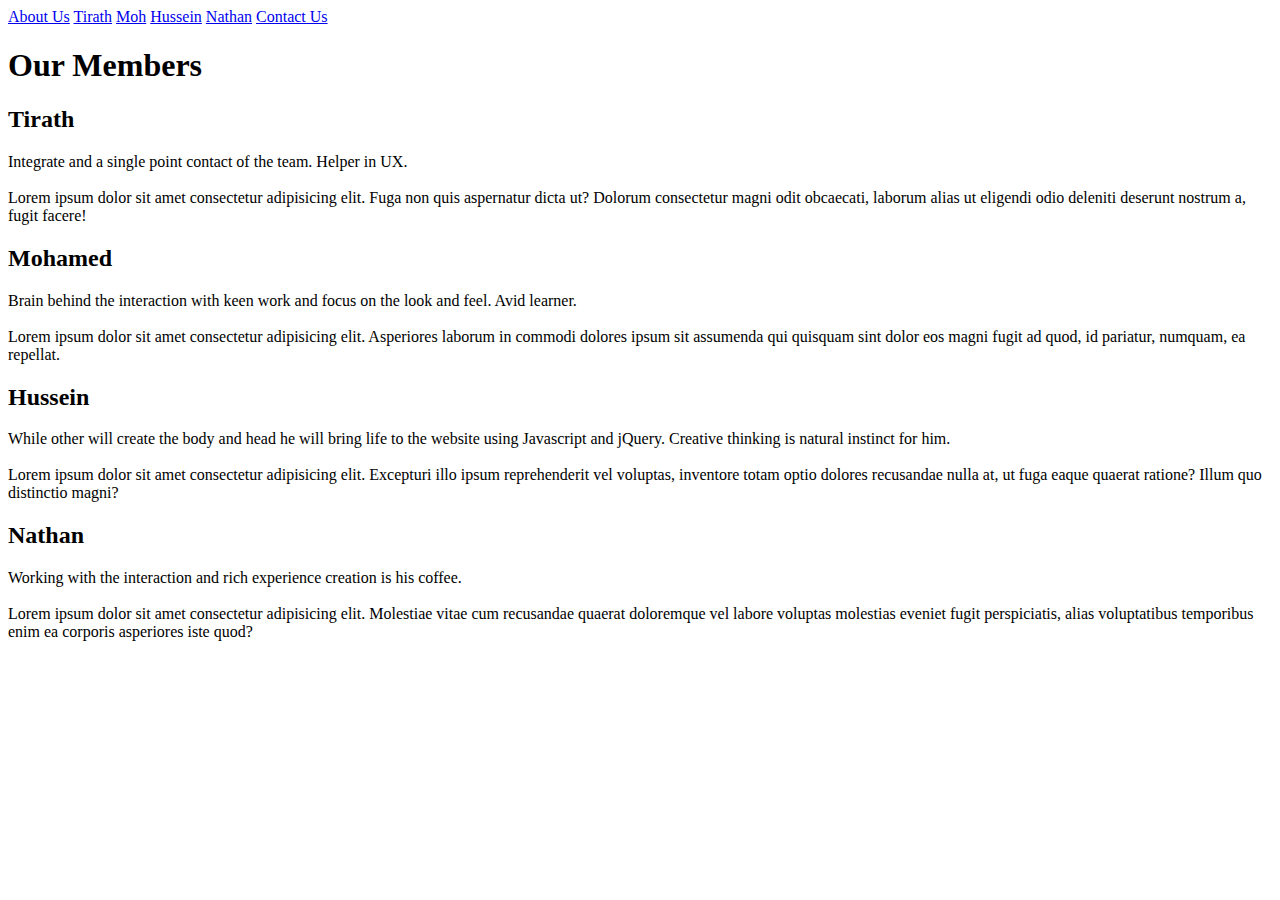
==== index.html @ 104face0 "Add files via upload" ====
<!DOCTYPE html>
<html lang="en">
<head>
    <meta charset="UTF-8">
    <meta name="viewport" content="width=device-width, initial-scale=1.0">
    <meta name="author" content="Nathan">
    <meta name="email" content="gene0037@algonquinlive.com">
    <meta name="author" content="Tirath">
    <meta name="email" content="mula0019@algonquinlive.com">
    <meta name="author" content="Mohamed">
    <meta name="email" content="temk0001@algonquinlive.com">
    <meta name="author" content="Hussein">
    <meta name="email" content="dawo0017@algonquinlive.com">
    <title>Document</title>
</head>
<body>
    <nav>
        <a href="aboutus.html">About Us</a>
        <a href="tirath.html">Tirath</a>
        <a href="moh.html">Moh</a>
        <a href="hussein.html">Hussein</a>
        <a href="nathan.html">Nathan</a>
        <a href="contact.html">Contact Us</a>
    </nav>
    <div>
        <h1>
            Our Members
        </h1>
        <h2>
            Tirath
        </h2>
        <p>
            Integrate and a single point contact of the team. Helper in UX. <br>
            <br>
            Lorem ipsum dolor sit amet consectetur adipisicing elit. Fuga non quis aspernatur dicta ut? Dolorum consectetur magni odit obcaecati, laborum alias ut eligendi odio deleniti deserunt nostrum a, fugit facere!<br>
        </p>
        <h2>
            Mohamed
        </h2>
        <p>
            Brain behind the interaction with keen work and focus on the look and feel. Avid learner. <br>
            <br>
            Lorem ipsum dolor sit amet consectetur adipisicing elit. Asperiores laborum in commodi dolores ipsum sit assumenda qui quisquam sint dolor eos magni fugit ad quod, id pariatur, numquam, ea repellat.<br>
        </p>
        <h2>
            Hussein
        </h2>
        <p>
            While other will create the body and head he will bring life to the website using Javascript and jQuery. Creative thinking is natural instinct for him.<br>
            <br>
            Lorem ipsum dolor sit amet consectetur adipisicing elit. Excepturi illo ipsum reprehenderit vel voluptas, inventore totam optio dolores recusandae nulla at, ut fuga eaque quaerat ratione? Illum quo distinctio magni?<br>
        </p>
        <h2>
            Nathan
        </h2>
        <p>
            Working with the interaction and rich experience creation is his coffee.<br>
            <br>
            Lorem ipsum dolor sit amet consectetur adipisicing elit. Molestiae vitae cum recusandae quaerat doloremque vel labore voluptas molestias eveniet fugit perspiciatis, alias voluptatibus temporibus enim ea corporis asperiores iste quod?<br>
        </p>
    </div>
</body>
</html>
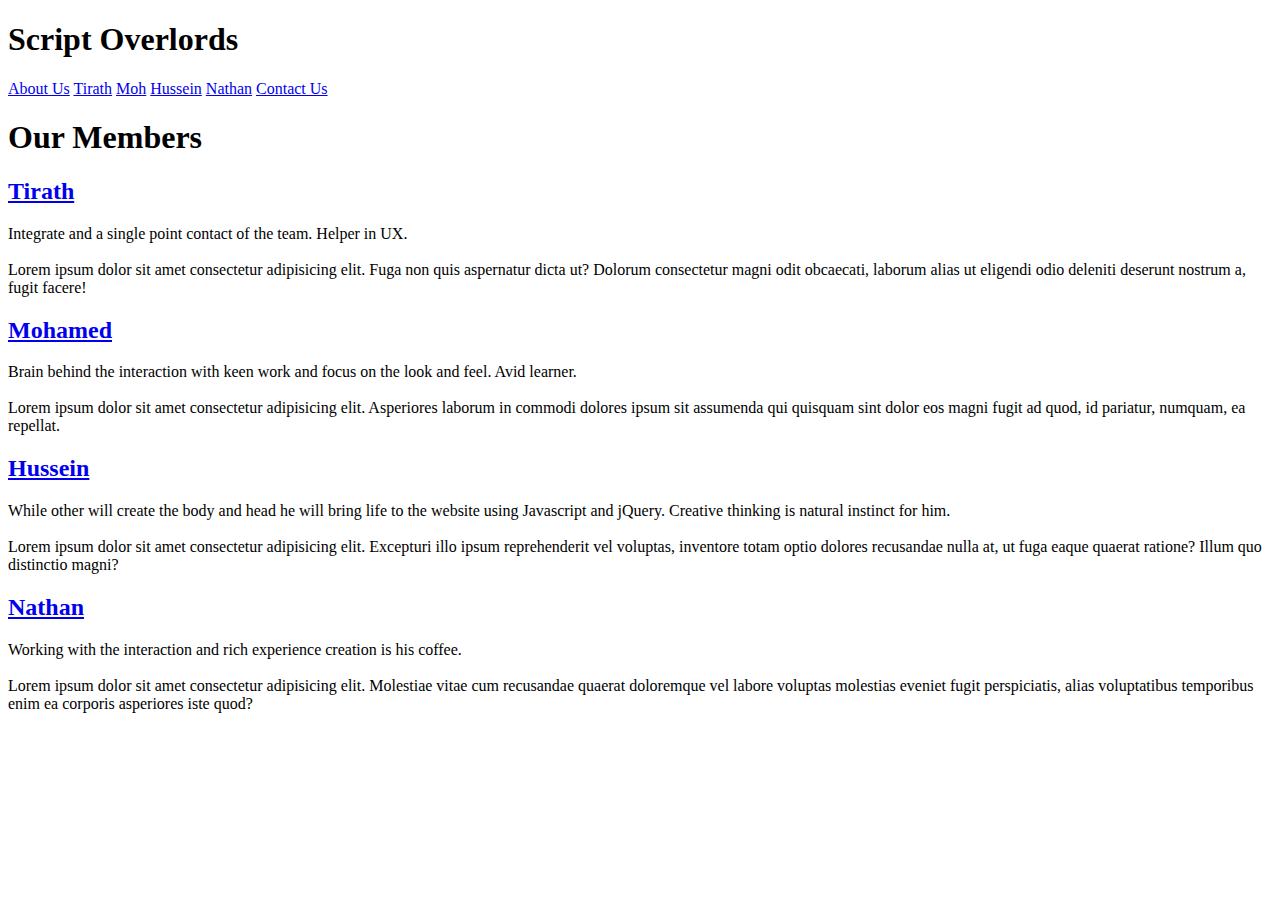
==== commit 49973ca0: "Add files via upload" ====
--- a/index.html
+++ b/index.html
@@ -14,6 +14,11 @@
     <title>Document</title>
 </head>
 <body>
+    <div>
+        <h1>
+            Script Overlords
+        </h1>
+    </div>
     <nav>
         <a href="aboutus.html">About Us</a>
         <a href="tirath.html">Tirath</a>
@@ -27,7 +32,7 @@
             Our Members
         </h1>
         <h2>
-            Tirath
+            <a href="tirath.html">Tirath</a>
         </h2>
         <p>
             Integrate and a single point contact of the team. Helper in UX. <br>
@@ -35,7 +40,7 @@
             Lorem ipsum dolor sit amet consectetur adipisicing elit. Fuga non quis aspernatur dicta ut? Dolorum consectetur magni odit obcaecati, laborum alias ut eligendi odio deleniti deserunt nostrum a, fugit facere!<br>
         </p>
         <h2>
-            Mohamed
+            <a href="moh.html">Mohamed</a>
         </h2>
         <p>
             Brain behind the interaction with keen work and focus on the look and feel. Avid learner. <br>
@@ -43,7 +48,7 @@
             Lorem ipsum dolor sit amet consectetur adipisicing elit. Asperiores laborum in commodi dolores ipsum sit assumenda qui quisquam sint dolor eos magni fugit ad quod, id pariatur, numquam, ea repellat.<br>
         </p>
         <h2>
-            Hussein
+            <a href="hussein.html">Hussein</a>
         </h2>
         <p>
             While other will create the body and head he will bring life to the website using Javascript and jQuery. Creative thinking is natural instinct for him.<br>
@@ -51,7 +56,7 @@
             Lorem ipsum dolor sit amet consectetur adipisicing elit. Excepturi illo ipsum reprehenderit vel voluptas, inventore totam optio dolores recusandae nulla at, ut fuga eaque quaerat ratione? Illum quo distinctio magni?<br>
         </p>
         <h2>
-            Nathan
+            <a href="nathan.html">Nathan</a>
         </h2>
         <p>
             Working with the interaction and rich experience creation is his coffee.<br>
@@ -59,5 +64,8 @@
             Lorem ipsum dolor sit amet consectetur adipisicing elit. Molestiae vitae cum recusandae quaerat doloremque vel labore voluptas molestias eveniet fugit perspiciatis, alias voluptatibus temporibus enim ea corporis asperiores iste quod?<br>
         </p>
     </div>
+    <footer>
+
+    </footer>
 </body>
 </html>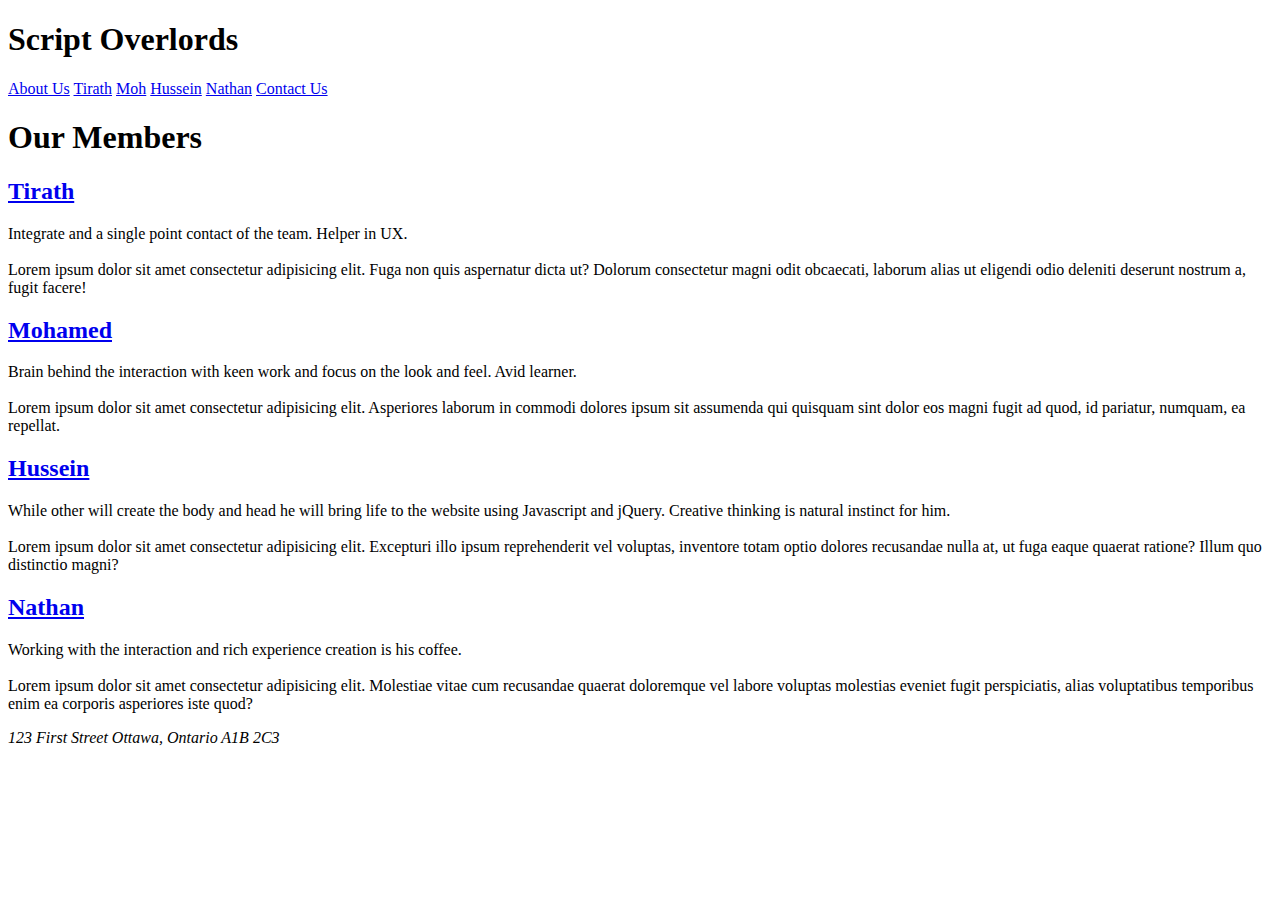
==== commit 1cdca82a: "Add files via upload" ====
--- a/index.html
+++ b/index.html
@@ -65,7 +65,11 @@
         </p>
     </div>
     <footer>
-
+        <address>
+            123 First Street
+            Ottawa, Ontario
+            A1B 2C3
+        </address>
     </footer>
 </body>
 </html>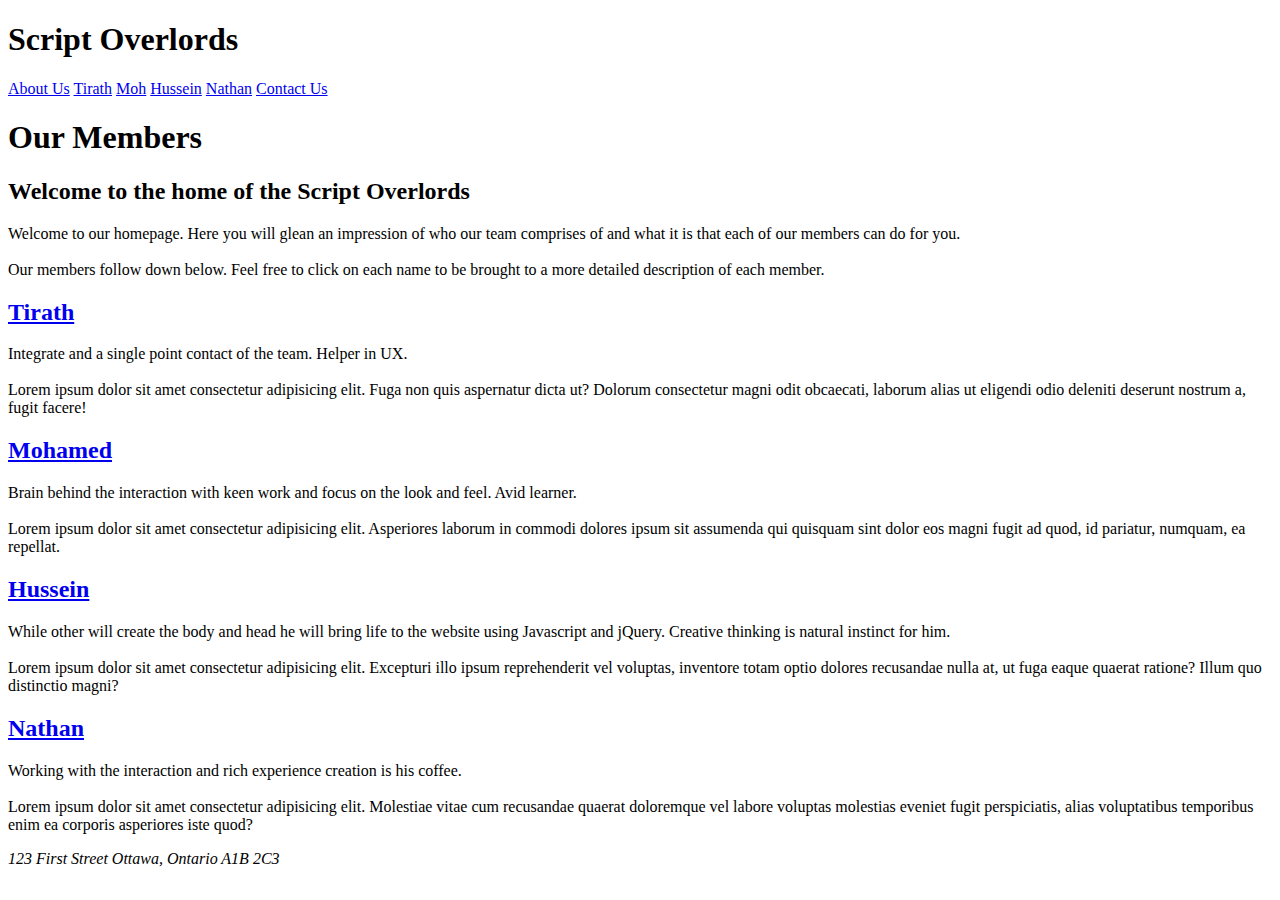
==== commit f6c2cc93: "Add files via upload" ====
--- a/index.html
+++ b/index.html
@@ -31,6 +31,14 @@
         <h1>
             Our Members
         </h1>
+        <h2>
+            Welcome to the home of the Script Overlords
+        </h2>
+        <p>
+            Welcome to our homepage. Here you will glean an impression of who our team comprises of and what it is that each of our members can do for you.<br>
+            <br>
+            Our members follow down below. Feel free to click on each name to be brought to a more detailed description of each member.
+        </p>
         <h2>
             <a href="tirath.html">Tirath</a>
         </h2>
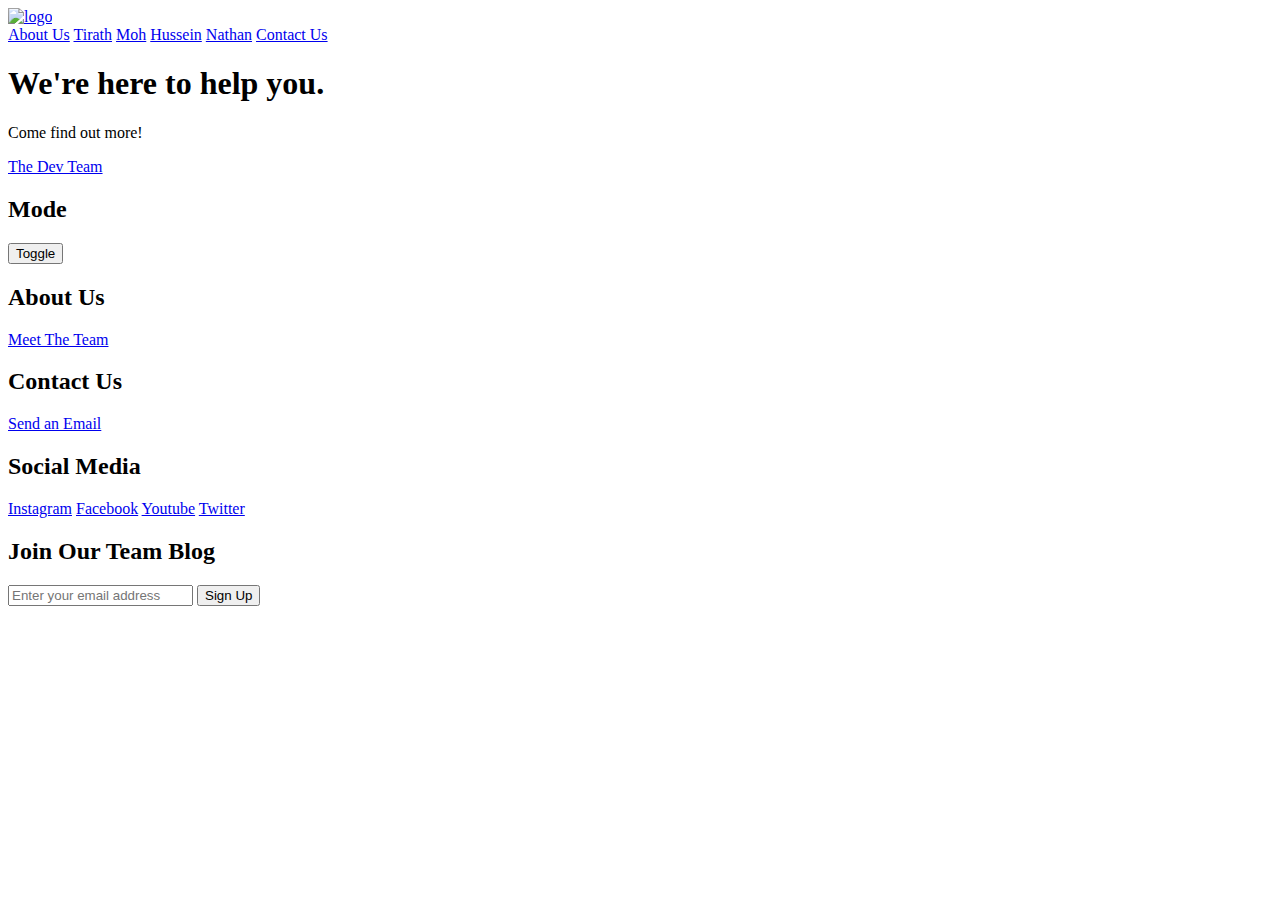
==== commit c1b5abaf: "Add files via upload" ====
--- a/index.html
+++ b/index.html
@@ -11,14 +11,13 @@
     <meta name="email" content="temk0001@algonquinlive.com">
     <meta name="author" content="Hussein">
     <meta name="email" content="dawo0017@algonquinlive.com">
-    <title>Document</title>
+    <title>Landing Page</title>
+    <link rel="stylesheet" type="text/css" href="scripts/main.css">
 </head>
-<body>
-    <div>
-        <h1>
-            Script Overlords
-        </h1>
-    </div>
+
+<header id="landingPageHeader">
+    <a href="index.html" alt=""><img src="images/portfolio.png" alt="logo" id="portfolioIcon"></a>
+    <!-- https://encrypted-tbn0.gstatic.com/images?q=tbn:ANd9GcQzjcxYpoOxSe_UBhv-drp46jLNCyNsXBcMzw&usqp=CAU -->
     <nav>
         <a href="aboutus.html">About Us</a>
         <a href="tirath.html">Tirath</a>
@@ -27,57 +26,43 @@
         <a href="nathan.html">Nathan</a>
         <a href="contact.html">Contact Us</a>
     </nav>
-    <div>
-        <h1>
-            Our Members
-        </h1>
-        <h2>
-            Welcome to the home of the Script Overlords
-        </h2>
-        <p>
-            Welcome to our homepage. Here you will glean an impression of who our team comprises of and what it is that each of our members can do for you.<br>
-            <br>
-            Our members follow down below. Feel free to click on each name to be brought to a more detailed description of each member.
-        </p>
-        <h2>
-            <a href="tirath.html">Tirath</a>
-        </h2>
-        <p>
-            Integrate and a single point contact of the team. Helper in UX. <br>
-            <br>
-            Lorem ipsum dolor sit amet consectetur adipisicing elit. Fuga non quis aspernatur dicta ut? Dolorum consectetur magni odit obcaecati, laborum alias ut eligendi odio deleniti deserunt nostrum a, fugit facere!<br>
-        </p>
-        <h2>
-            <a href="moh.html">Mohamed</a>
-        </h2>
-        <p>
-            Brain behind the interaction with keen work and focus on the look and feel. Avid learner. <br>
-            <br>
-            Lorem ipsum dolor sit amet consectetur adipisicing elit. Asperiores laborum in commodi dolores ipsum sit assumenda qui quisquam sint dolor eos magni fugit ad quod, id pariatur, numquam, ea repellat.<br>
-        </p>
-        <h2>
-            <a href="hussein.html">Hussein</a>
-        </h2>
-        <p>
-            While other will create the body and head he will bring life to the website using Javascript and jQuery. Creative thinking is natural instinct for him.<br>
-            <br>
-            Lorem ipsum dolor sit amet consectetur adipisicing elit. Excepturi illo ipsum reprehenderit vel voluptas, inventore totam optio dolores recusandae nulla at, ut fuga eaque quaerat ratione? Illum quo distinctio magni?<br>
-        </p>
-        <h2>
-            <a href="nathan.html">Nathan</a>
-        </h2>
-        <p>
-            Working with the interaction and rich experience creation is his coffee.<br>
-            <br>
-            Lorem ipsum dolor sit amet consectetur adipisicing elit. Molestiae vitae cum recusandae quaerat doloremque vel labore voluptas molestias eveniet fugit perspiciatis, alias voluptatibus temporibus enim ea corporis asperiores iste quod?<br>
-        </p>
+</header>
+<body id="landingPageBody">
+    <main>
+        <header id="showcase">
+            <h1>We're here to help you.</h1>
+            <p>Come find out more!</p>
+            <a href="aboutus.html" class="button">The Dev Team</a>
+        </header>
+    </main>
+    <div id="footerContainer">
+        <footer>
+            <div class="footerHeading footer0">
+                <h2>Mode</h2>
+                <button class="btn-toggle">Toggle</button>
+            </div>
+            <div class="footerHeading footer1">
+                <h2>About Us</h2>
+                <a href="aboutus.html">Meet The Team</a>
+            </div>
+            <div class="footerHeading footer2">
+                <h2>Contact Us</h2>
+                <a href="mailto:devteam8117@gmail.com?subject=inquiry%20from%20website">Send an Email</a>
+            </div>
+            <div class="footerHeading footer3">
+                <h2>Social Media</h2>
+                <a href="#">Instagram</a>
+                <a href="#">Facebook</a>
+                <a href="#">Youtube</a>
+                <a href="#">Twitter</a>
+            </div>
+            <form id="footerEmailForm" onsubmit="return confirm('Do you really want to submit this email?');" >
+                <h2>Join Our Team Blog</h2>
+                <input type="email" placeholder="Enter your email address" id="footerEmail">
+                <input type="submit" value="Sign Up" id="footerEmailButton">
+            </form>
+            <script src="scripts/toggleMode.js"></script>
+        </footer>
     </div>
-    <footer>
-        <address>
-            123 First Street
-            Ottawa, Ontario
-            A1B 2C3
-        </address>
-    </footer>
 </body>
 </html>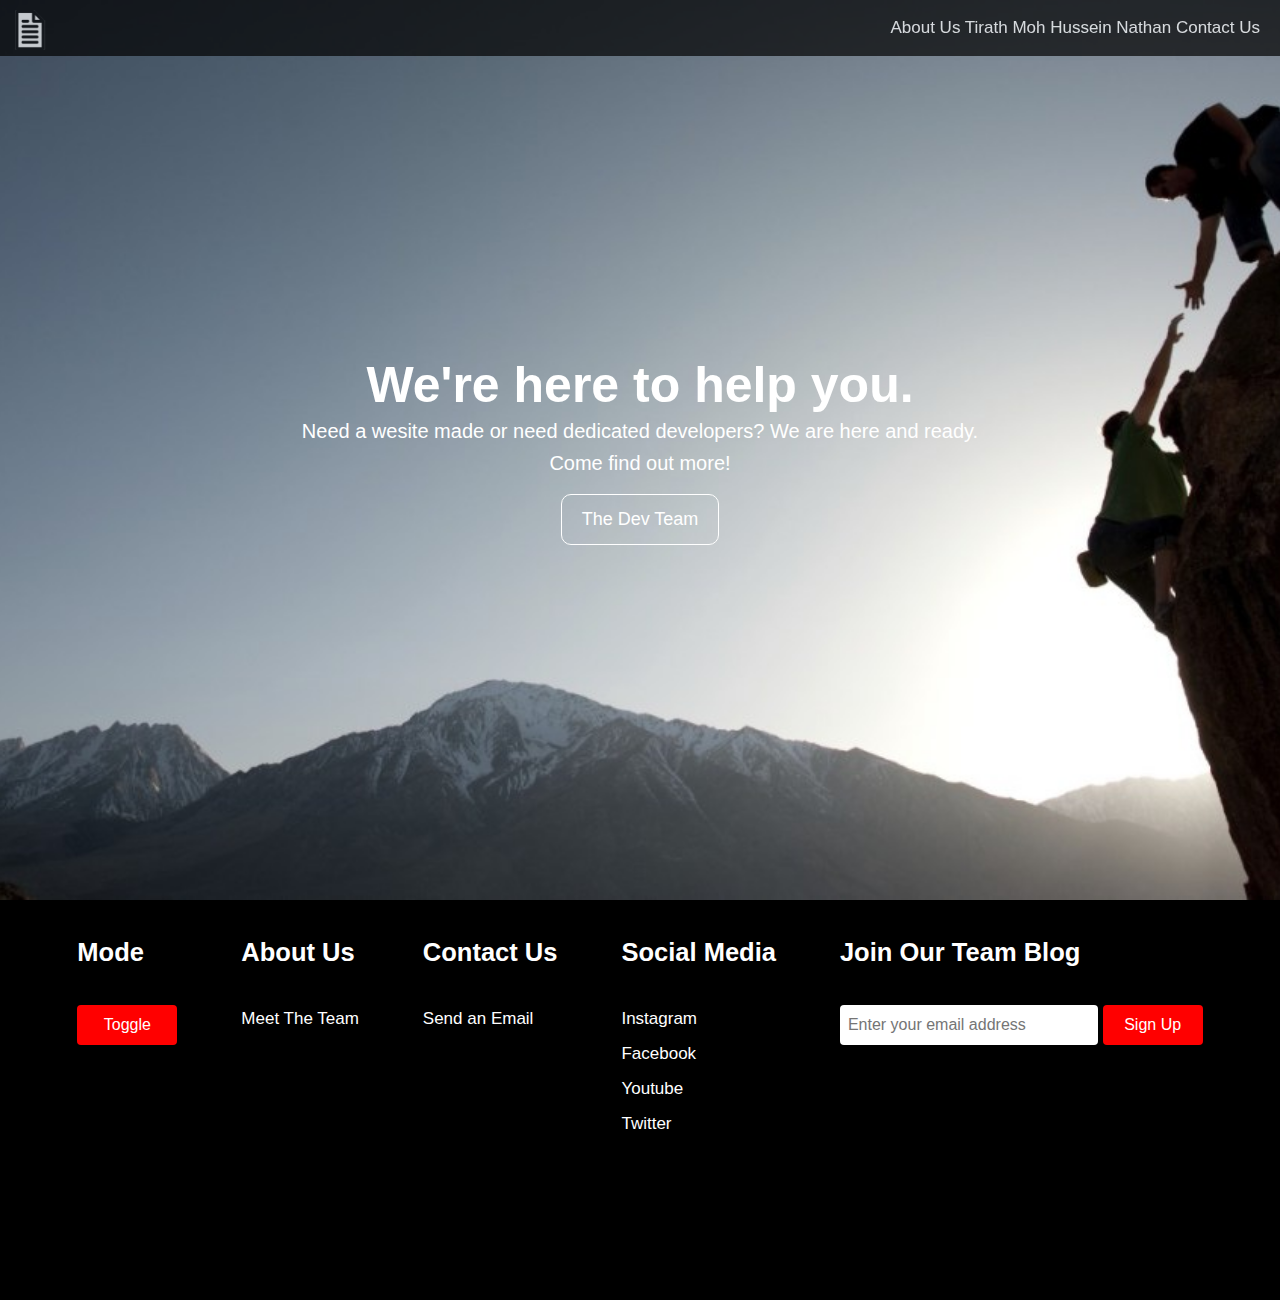
==== commit 46c4e368: "Update index.html" ====
--- a/index.html
+++ b/index.html
@@ -31,7 +31,7 @@
     <main>
         <header id="showcase">
             <h1>We're here to help you.</h1>
-            <p>Come find out more!</p>
+            <p id="intro">Need a wesite made or need dedicated developers? We are here and ready.<br> Come find out more!</p>
             <a href="aboutus.html" class="button">The Dev Team</a>
         </header>
     </main>
@@ -65,4 +65,4 @@
         </footer>
     </div>
 </body>
-</html>+</html>
--- a/scripts/main.css
+++ b/scripts/main.css
@@ -0,0 +1,456 @@
+* {
+    margin: 0;
+    padding: 0;
+    font-family: Arial, Helvetica, sans-serif;
+}
+
+body {
+    color: #444;
+    font-family: 'Roboto', sans-serif;
+    font-size: 1rem;
+    line-height: 2;
+}
+
+.slider {
+    padding: 250px;
+    height: 100%;
+    position: relative;
+    overflow: hidden;
+    display: -webkit-box;
+    display: -webkit-flex;
+    display: -ms-flexbox;
+    display: flex;
+    -webkit-flex-flow: row nowrap;
+    -ms-flex-flow: row nowrap;
+    flex-flow: row nowrap;
+    -webkit-box-align: end;
+    -webkit-align-items: flex-end;
+    -ms-flex-align: end;
+    align-items: flex-end;
+    -webkit-box-pack: center;
+    -webkit-justify-content: center;
+    -ms-flex-pack: center;
+    justify-content: center;
+}
+
+.slider__nav {
+    width: 12px;
+    height: 12px;
+    margin: 2rem 12px;
+    border-radius: 50%;
+    z-index: 1;
+    outline: 6px solid #ccc;
+    outline-offset: -6px;
+    box-shadow: 0 0 0 0 #333, 0 0 0 0 rgba(51, 51, 51, 0);
+    cursor: pointer;
+    -webkit-appearance: none;
+    -moz-appearance: none;
+    appearance: none;
+    -webkit-backface-visibility: hidden;
+    backface-visibility: hidden;
+}
+
+.slider__nav:checked {
+    -webkit-animation: check 0.4s linear forwards;
+    animation: check 0.4s linear forwards;
+}
+
+.slider__nav:checked:nth-of-type(1)~.slider__inner {
+    left: 0%;
+}
+
+.slider__nav:checked:nth-of-type(2)~.slider__inner {
+    left: -100%;
+}
+
+.slider__nav:checked:nth-of-type(3)~.slider__inner {
+    left: -200%;
+}
+
+.slider__nav:checked:nth-of-type(4)~.slider__inner {
+    left: -300%;
+}
+
+.slider__inner {
+    position: absolute;
+    top: 0;
+    left: 0;
+    width: 400%;
+    height: 100%;
+    -webkit-transition: left 0.4s;
+    transition: left 0.4s;
+    display: -webkit-box;
+    display: -webkit-flex;
+    display: -ms-flexbox;
+    display: flex;
+    -webkit-flex-flow: row nowrap;
+    -ms-flex-flow: row nowrap;
+    flex-flow: row nowrap;
+}
+
+.slider__contents {
+    height: 100%;
+    padding: 2rem;
+    text-align: center;
+    display: -webkit-box;
+    display: -webkit-flex;
+    display: -ms-flexbox;
+    display: flex;
+    -webkit-box-flex: 1;
+    -webkit-flex: 1;
+    -ms-flex: 1;
+    flex: 1;
+    -webkit-flex-flow: column nowrap;
+    -ms-flex-flow: column nowrap;
+    flex-flow: column nowrap;
+    -webkit-box-align: center;
+    -webkit-align-items: center;
+    -ms-flex-align: center;
+    align-items: center;
+    -webkit-box-pack: center;
+    -webkit-justify-content: center;
+    -ms-flex-pack: center;
+    justify-content: center;
+}
+
+.slider__image {
+    max-height: 100px;
+    max-width: 100px;
+    padding-bottom: 100px;
+}
+
+.slider__caption {
+    font-weight: 500;
+    margin: 1rem 0 1rem;
+    text-shadow: 0 1px 1px rgba(0, 0, 0, 0.1);
+    text-transform: uppercase;
+}
+
+.slider__txt {
+    color: #999;
+    margin-bottom: 3rem;
+    max-width: 300px;
+}
+
+@-webkit-keyframes check {
+    50% {
+        outline-color: #333;
+        box-shadow: 0 0 0 12px #333, 0 0 0 36px rgba(51, 51, 51, 0.2);
+    }
+
+    100% {
+        outline-color: #333;
+        box-shadow: 0 0 0 0 #333, 0 0 0 0 rgba(51, 51, 51, 0);
+    }
+}
+
+@keyframes check {
+    50% {
+        outline-color: #333;
+        box-shadow: 0 0 0 12px #333, 0 0 0 36px rgba(51, 51, 51, 0.2);
+    }
+
+    100% {
+        outline-color: #333;
+        box-shadow: 0 0 0 0 #333, 0 0 0 0 rgba(51, 51, 51, 0);
+    }
+}
+
+body {
+    --text-color: #222;
+    --bkg-color: #fff;
+}
+
+body.dark-theme {
+    --text-color: #eee;
+    --bkg-color: #121212;
+}
+
+@media (prefers-color-scheme: dark) {
+
+    /* defaults to dark theme */
+    .fullPage {
+        --text-color: #eee;
+        --bkg-color: #121212;
+    }
+
+    body.light-theme {
+        --text-color: #222;
+        --bkg-color: #fff;
+    }
+}
+
+body {
+    background: var(--bkg-color);
+}
+
+.fullPage h1,
+.fullPage p,
+.fullPage table,
+.fullPage h2 {
+    color: var(--text-color);
+}
+
+
+#landingPageHeader {
+    z-index: 2;
+    position: fixed;
+    top: 0px;
+    width: 100%;
+    height: 10px;
+    padding: 23px 0px;
+    display: flex;
+    justify-content: space-between;
+    align-items: center;
+    background-color: black;
+    opacity: 0.7;
+}
+
+#landingPageHeader nav {
+    overflow: hidden;
+    position: fixed;
+    right: 20px;
+}
+
+#landingPageHeader img {
+    border: 0;
+    width: 100px;
+    position: fixed;
+    left: 10px;
+    top: 10px;
+}
+
+#portfolioIcon {
+    max-height: 50px;
+    max-width: 40px;
+}
+
+#landingPageHeader nav a {
+    color: white;
+    text-decoration: none;
+    font-family: Arial, Helvetica, sans-serif;
+}
+
+#landingPageHeader nav a:hover {
+    text-decoration: 0.3s ease-out;
+    color: red;
+}
+
+#landingPageBody {
+    margin: 0;
+    font-family: Arial, Helvetica, sans-serif;
+    font-size: 17px;
+    columns: #926239;
+    line-height: 1.6;
+}
+
+#showcase {
+    background-image: url("../images/showcase.png");
+    /* https://www.highgainwireless.com/wp-content/themes/highgainwireless/images/offerings-banner.jpg*/
+    background-size: cover;
+    background-position: center;
+    height: 100vh;
+    display: flex;
+    flex-direction: column;
+    justify-content: center;
+    align-items: center;
+    text-align: center;
+    padding: 0 20px;
+}
+
+#showcase h1 {
+    font-size: 50px;
+    line-height: 1.2;
+    color: white
+}
+
+#showcase p {
+    font-size: 20px;
+    color: white
+}
+
+#showcase .button {
+    font-size: 18px;
+    text-decoration: none;
+    color: white;
+    border: white 1px solid;
+    padding: 10px 20px;
+    border-radius: 10px;
+    margin-top: 15px;
+
+}
+
+#footerContainer {
+
+    padding: 2rem 0rem 0.5rem 0rem;
+    background-color: black;
+}
+
+footer {
+    width: 90%;
+    height: 40vh;
+    background-color: black;
+    color: white;
+    display: flex;
+    justify-content: center;
+    flex-wrap: wrap;
+    margin: 0 auto;
+}
+
+.footerHeading {
+    display: flex;
+    flex-direction: column;
+    margin-right: 4.0rem;
+}
+
+.footerHeading h2 {
+    margin-bottom: 2rem;
+    justify-content: center;
+}
+
+.footerHeading a {
+    color: white;
+    text-decoration: none;
+    margin-bottom: 0.5rem;
+}
+
+.footerHeading a:hover {
+    color: red;
+    text-decoration: 0.3s ease-out;
+}
+
+#footerEmailForm h2 {
+    margin-bottom: 2rem;
+}
+
+#footerEmail,
+#firstName,
+#lastName,
+#emailAddress,
+#address,
+#city,
+#province,
+#country {
+    width: 250px;
+    height: 40px;
+    border-radius: 4px;
+    outline: none;
+    border: none;
+    padding-left: 0.5rem;
+    font-size: 1rem;
+    margin-bottom: 1rem;
+}
+
+#footerEmailButton::placeholder {
+    color: gray;
+}
+
+#footerEmailButton,
+.btn-toggle {
+    width: 100px;
+    height: 40px;
+    border-radius: 4px;
+    background-color: red;
+    outline: none;
+    border: none;
+    color: white;
+    font-size: 1rem;
+}
+
+#footerEmailButton:hover,
+.btn-toggle:hover {
+    cursor: pointer;
+    background-color: #337af1;
+    transform: all 0.4 ease-out;
+}
+
+.introWrapper {
+    margin-top: 120px;
+    display: flex;
+    justify-content: center;
+    text-align: center;
+    margin-bottom: 30px;
+}
+
+.introWrapper .item {
+    width: 220px;
+    margin: 10px;
+    background: white;
+    padding: 30px 20px 65px;
+    border-radius: 10px;
+    border: 5px solid black;
+    position: static;
+}
+
+.introWrapper .item.item_One h3 {
+    color: black;
+}
+
+.introWrapper .item.item_Two h3 {
+    color: red;
+}
+
+.introWrapper .item.item_Three h3 {
+    color: black;
+}
+
+.introWrapper .item.item_Four h3 {
+    color: red;
+}
+
+.introWrapper .item.item_One .subLink {
+    background: black;
+}
+
+.introWrapper .item.item_Two .subLink {
+    background: red;
+}
+
+.introWrapper .item.item_Three .subLink {
+    background: black;
+}
+
+.introWrapper .item.item_Four .subLink {
+    background: red;
+}
+
+.introWrapper .item img {
+    width: 200px;
+    margin: 10px auto;
+}
+
+.introWrapper .item .info p {
+    font-size: 14px;
+    color: black;
+    margin-bottom: 3px;
+}
+
+.introWrapper .item .resume {
+    margin-top: 20px;
+}
+
+.introWrapper .item .resume h3 {
+    margin-bottom: 20px;
+}
+
+.introWrapper .item .subLink {
+    position: static;
+    bottom: 0;
+    left: 50%;
+    margin-left: 18px;
+    width: 170px;
+    padding: 8px;
+    border-top-left-radius: 5px;
+    border-top-right-radius: 5px;
+    margin-bottom: -30px;
+}
+
+
+.introWrapper .item .subLink a {
+    color: #fff;
+}
+
+.introWrapper .item .subLink a:hover {
+    text-decoration: 0.3s ease-out;
+    color: blue;
+}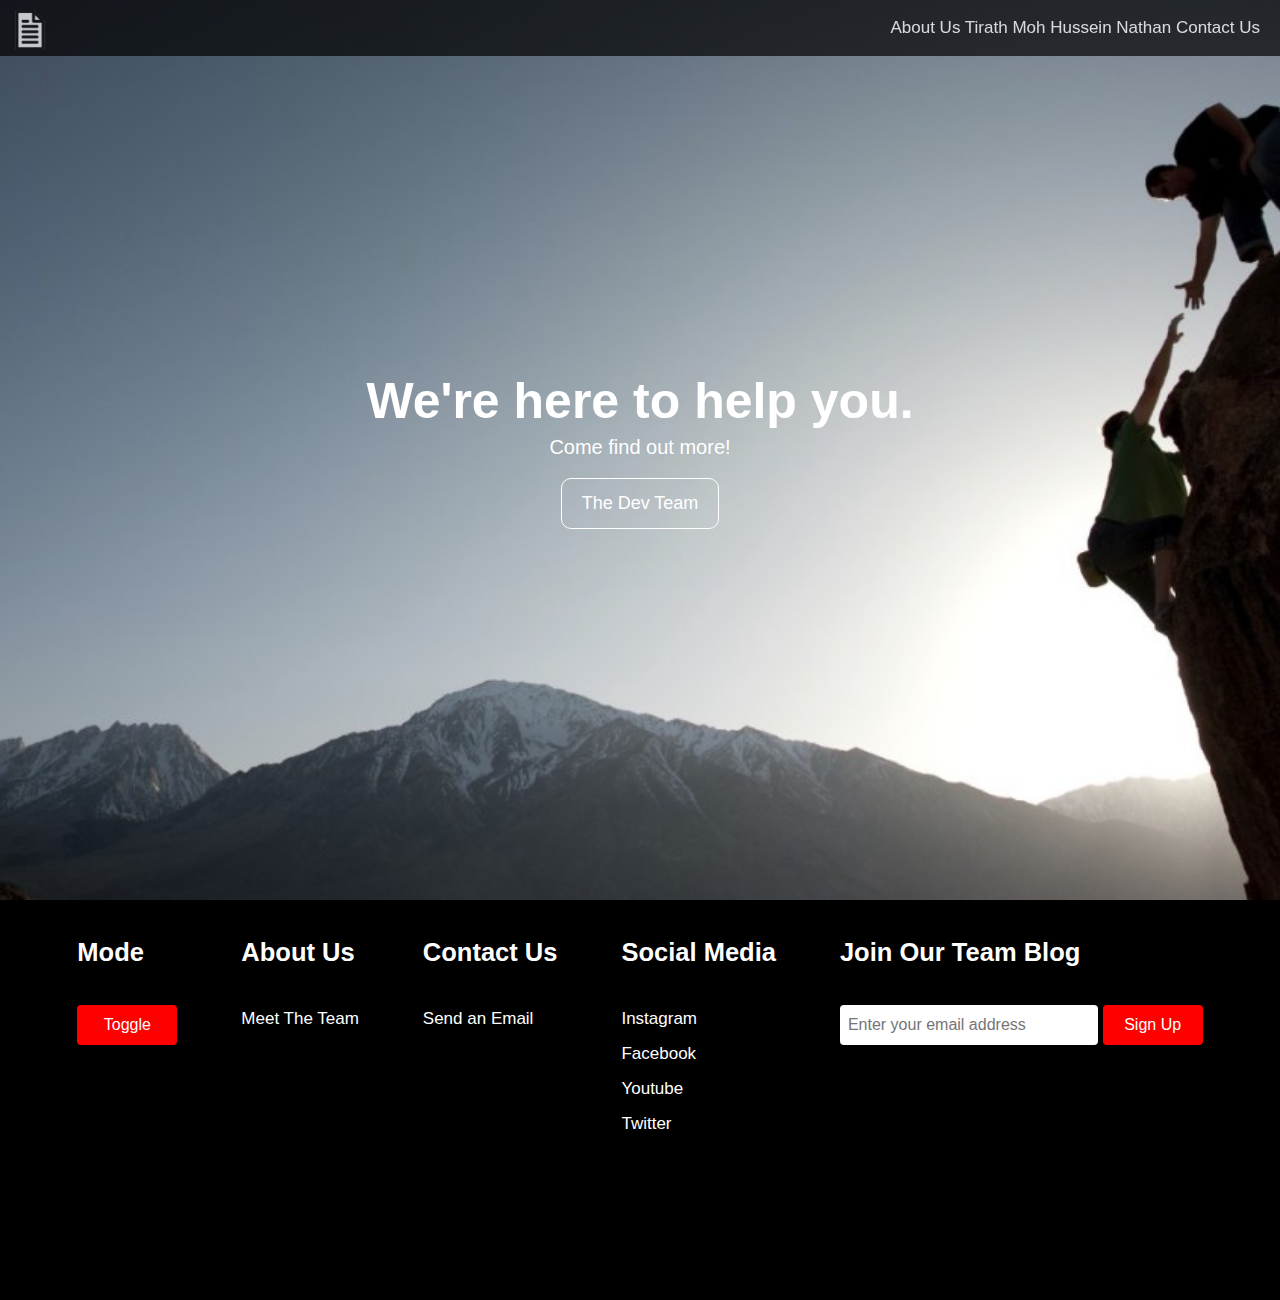
==== commit 33afe3b8: "Add files via upload" ====
--- a/index.html
+++ b/index.html
@@ -31,7 +31,7 @@
     <main>
         <header id="showcase">
             <h1>We're here to help you.</h1>
-            <p id="intro">Need a wesite made or need dedicated developers? We are here and ready.<br> Come find out more!</p>
+            <p>Come find out more!</p>
             <a href="aboutus.html" class="button">The Dev Team</a>
         </header>
     </main>
@@ -65,4 +65,4 @@
         </footer>
     </div>
 </body>
-</html>
+</html>